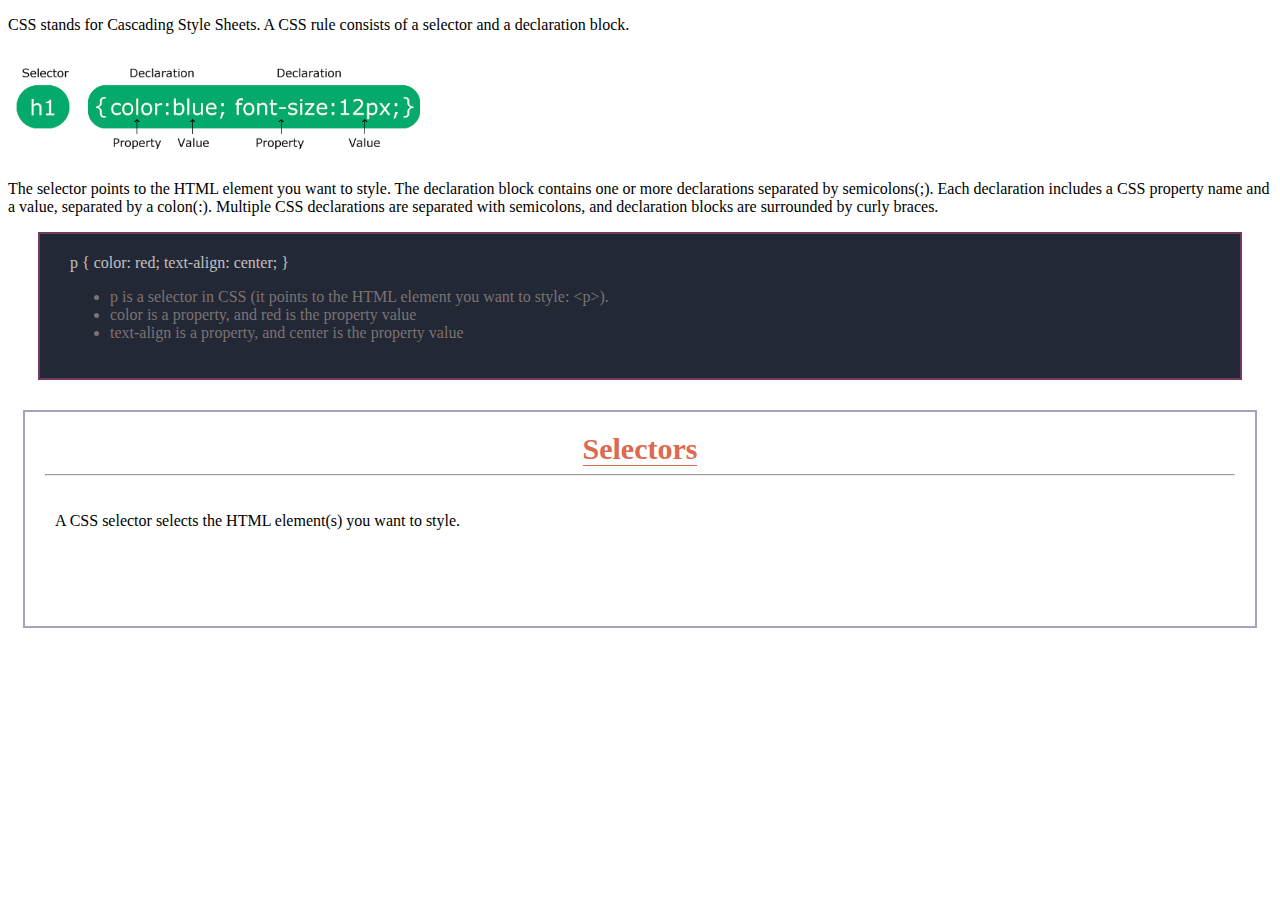
==== index.html @ f0236222 "selector" ====
<!DOCTYPE html>
<html lang="en">
  <head>
    <meta charset="UTF-8" />
    <meta http-equiv="X-UA-Compatible" content="IE=edge" />
    <meta name="viewport" content="width=device-width, initial-scale=1.0" />
    <title>Document</title>
    <link rel="stylesheet" href="./styles.css">
    <style>
      
    </style>
  </head>
  <body>
    <p>
      CSS stands for Cascading Style Sheets. A CSS rule consists of a selector
      and a declaration block.
    </p>
    <img src="./photos/Screenshot_7.png" alt="" height="110px" width="430px" />
    <p>
      The selector points to the HTML element you want to style. The declaration
      block contains one or more declarations separated by semicolons(;). Each
      declaration includes a CSS property name and a value, separated by a
      colon(:). Multiple CSS declarations are separated with semicolons, and
      declaration blocks are surrounded by curly braces.
    </p>
    <div class="codeDiv">
        p { 
            color: red; 
            text-align: center; 
        }
        <ul>
            <li class="codeColorComment">p is a selector in CSS (it points to the HTML element you want to style: &lt;p&gt;).</li>
            <li class="codeColorComment">color is a property, and red is the property value</li>
            <li class="codeColorComment">text-align is a property, and center is the property value</li>
        </ul>  
    </div>

    <div class="typeDiv">
        <h3 class="title"><a href="./Details/Selectors.html">Selectors</a></h3><hr>
        <div  class="content">
            <p>A CSS selector selects the HTML element(s) you want to style.</p>
        </div>
    </div>
    
  </body>
</html>
---- styles.css ----
.codeColorGreen {
    /* color: #00a651; */
    color: #19c26a;
  }
  .codeColorDarkRed {
    color: #b94c9e;
    /* color: #7c496f; */
  }
  .codeColorRed {
    color: red;
    /* color: #7c496f; */
  }
  .codeColorBlue {
    color: rgb(91, 91, 243);
    /* color: #7c496f; */
  }
  .codeColorYellow {
    /* color: #ecf58a; */
    color: #cbd36f;
  }
  .codeColor4 {
    color: #a783dc;
  }
  .codeColorWhite {
    color: white;
  }
  .codeColorComment {
    color: rgb(126, 114, 114);
  }
  .codeDiv {
        margin: 30px;
        color: #c2c0c0;
        padding: 20px 30px;
        background-color: #222835;
        border: 2px solid #723b5d;
        margin-top: 1px;
    }
    .typeDiv {
        padding: 20px; 
        margin: 10px 15px;
        border: 2px solid #a3a3bd; 
    }
    .title {
        margin: 0;
        padding: 0;
        color: #db6a4e;
        text-align: center;
        font-size: 30px;
    }

    .title a {
        margin: 0;
        padding: 0;
        color: #db6a4e;
        text-align: center;
        text-decoration: none;
        border-bottom: 1px solid #db6a4e;
        
    }

    .content {
        padding: 10px;
        margin-top: 10px;
        min-height: 100px;
    }
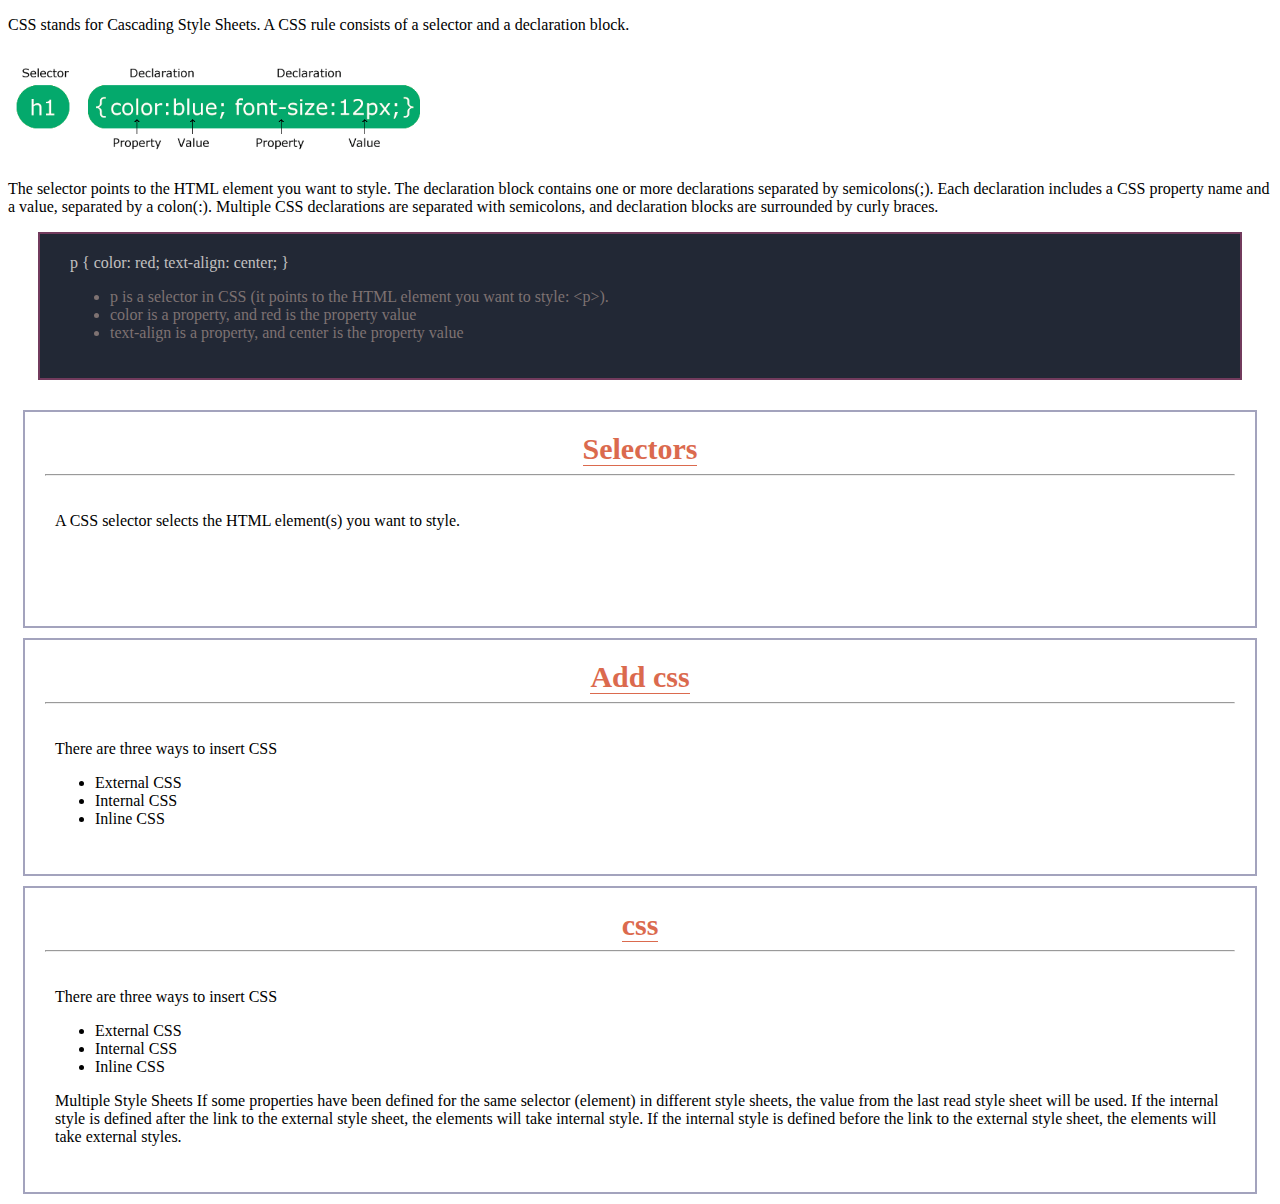
==== commit d8596865: "add css" ====
--- a/index.html
+++ b/index.html
@@ -41,6 +41,32 @@
             <p>A CSS selector selects the HTML element(s) you want to style.</p>
         </div>
     </div>
+
+    <div class="typeDiv">
+        <h3 class="title"><a href="./Details/addCss.html">Add css</a></h3><hr>
+        <div  class="content">
+            <p>There are three ways to insert CSS</p>
+            <ul>
+              <li>External CSS</li>
+              <li>Internal CSS</li>
+              <li>Inline CSS</li>
+            </ul>
+        </div>
+    </div>
+
+    <div class="typeDiv">
+        <h3 class="title"><a href="./Details/addCss.html">css</a></h3><hr>
+        <div  class="content">
+            <p>There are three ways to insert CSS</p>
+            <ul>
+              <li>External CSS</li>
+              <li>Internal CSS</li>
+              <li>Inline CSS</li>
+            </ul>
+            <p>Multiple Style Sheets
+              If some properties have been defined for the same selector (element) in different style sheets, the value from the last read style sheet will be used. If the internal style is defined after the link to the external style sheet, the elements will take internal style. If the internal style is defined before the link to the external style sheet, the elements will take external styles. </p>
+        </div>
+    </div>
     
   </body>
 </html>
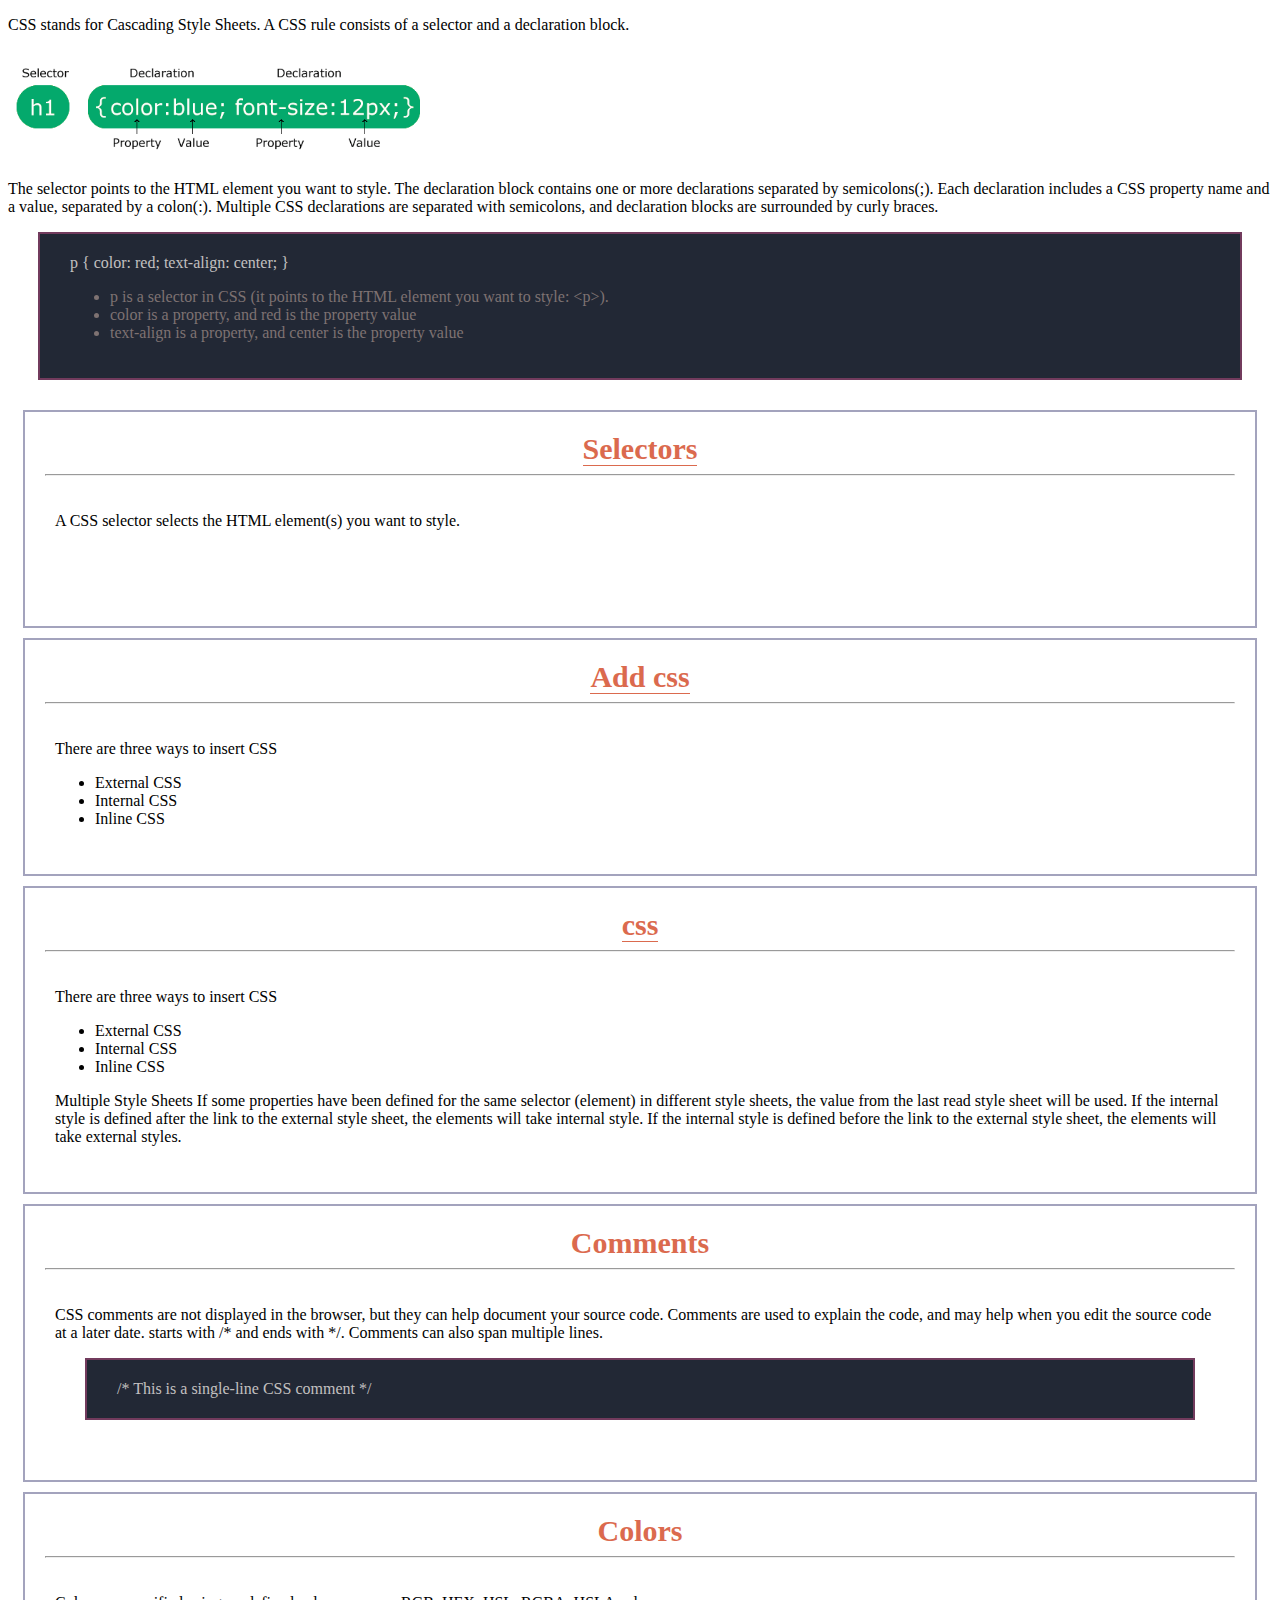
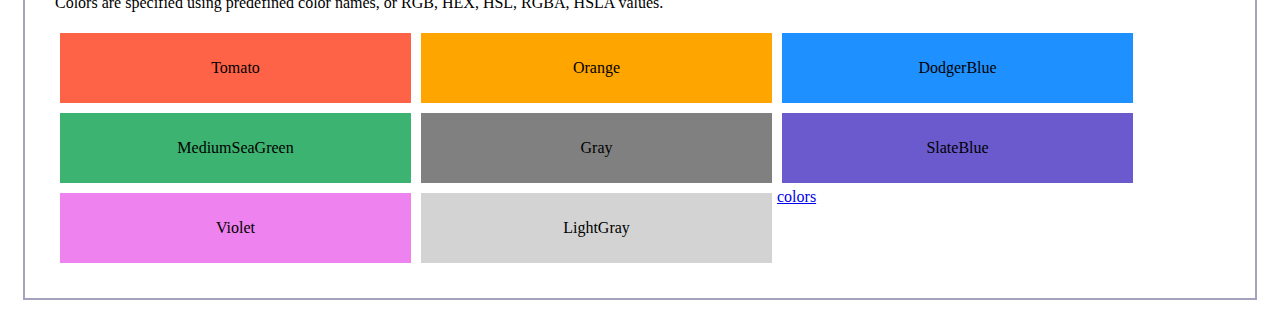
==== commit ab8332e0: "colors" ====
--- a/index.html
+++ b/index.html
@@ -67,6 +67,121 @@
               If some properties have been defined for the same selector (element) in different style sheets, the value from the last read style sheet will be used. If the internal style is defined after the link to the external style sheet, the elements will take internal style. If the internal style is defined before the link to the external style sheet, the elements will take external styles. </p>
         </div>
     </div>
+
+
+    <section id="A">
+      
+    </section>
+
+    <section id="B">
+
+    </section>
+    <section id="C">
+      <div class="typeDiv">
+        <h3 class="title">Comments</h3><hr>
+        <div  class="content">
+            <p>CSS comments are not displayed in the browser, but they can help document your source code. Comments are used to explain the code, and may help when you edit the source code at a later date. starts with /* and ends with */. Comments can also span multiple lines. </p>
+
+            <div class="codeDiv">
+              /* This is a single-line CSS comment */  
+          </div>
+        </div>
+      </div>
+
+      <div class="typeDiv">
+        <h3 class="title">Colors</h3><hr>
+        <div  class="content">
+            <p>Colors are specified using predefined color names, or RGB, HEX, HSL, RGBA, HSLA values.</p>
+
+            <div class="codeRunDiv">
+              <div class="firstRowOfColor">
+                <div id="tomato" class="colorBlock">Tomato</div>
+                <div id="orange" class="colorBlock">Orange</div>
+                <div id="dodgerBlue" class="colorBlock">DodgerBlue</div>
+              </div>
+              <div class="secondRowOfColor">
+                <div id="mediumSeaGreen" class="colorBlock">MediumSeaGreen</div>
+                <div id="gray" class="colorBlock">Gray</div>
+                <div id="slateBlue" class="colorBlock">SlateBlue</div>
+              </div>
+              <div class="thirdRowOfColor">
+                <div id="violet" class="colorBlock">Violet</div>
+                <div id="lightGray" class="colorBlock">LightGray</div>
+                <a href="https://www.w3schools.com/colors/colors_names.asp">colors</a>
+              </div>
+            </div>
+        </div>
+      </div>
+    </section>
+    <section id="D">
+
+    </section>
+    <section id="E">
+
+    </section>
+    <section id="F">
+
+    </section>
+    <section id="G">
+
+    </section>
+    <section id="H">
+
+    </section>
+    <section id="I">
+
+    </section>
+    <section id="J">
+
+    </section>
+    <section id="K">
+
+    </section>
+    <section id="L">
+
+    </section>
+    <section id="M">
+
+    </section>
+    <section id="N">
+
+    </section>
+    <section id="O">
+
+    </section>
+    <section id="P">
+
+    </section>
+    <section id="Q">
+
+    </section>
+    <section id="R">
+
+    </section>
+    <section id="S">
+
+    </section>
+    <section id="T">
+
+    </section>
+    <section id="U">
+
+    </section>
+    <section id="V">
+
+    </section>
+    <section id="W">
+
+    </section>
+    <section id="X">
+
+    </section>
+    <section id="Y">
+
+    </section>
+    <section id="Z">
+
+    </section>
     
   </body>
 </html>
--- a/styles.css
+++ b/styles.css
@@ -62,4 +62,41 @@
         padding: 10px;
         margin-top: 10px;
         min-height: 100px;
+    }
+
+    .firstRowOfColor, .secondRowOfColor, .thirdRowOfColor {
+        display: flex;
+    }
+
+    .colorBlock {
+        width: 30%;
+        height: 70px;
+        line-height: 70px;
+        text-align: center;
+        margin: 5px;
+    }
+
+    #tomato {
+        background-color: tomato;
+    }
+    #orange {
+        background-color: orange;
+    }
+    #dodgerBlue {
+        background-color: dodgerBlue;
+    }
+    #mediumSeaGreen {
+        background-color: mediumSeaGreen;
+    }
+    #gray {
+        background-color: gray;
+    }
+    #slateBlue {
+        background-color: slateBlue;
+    }
+    #violet {
+        background-color: violet;
+    }
+    #lightGray {
+        background-color: lightGray;
     }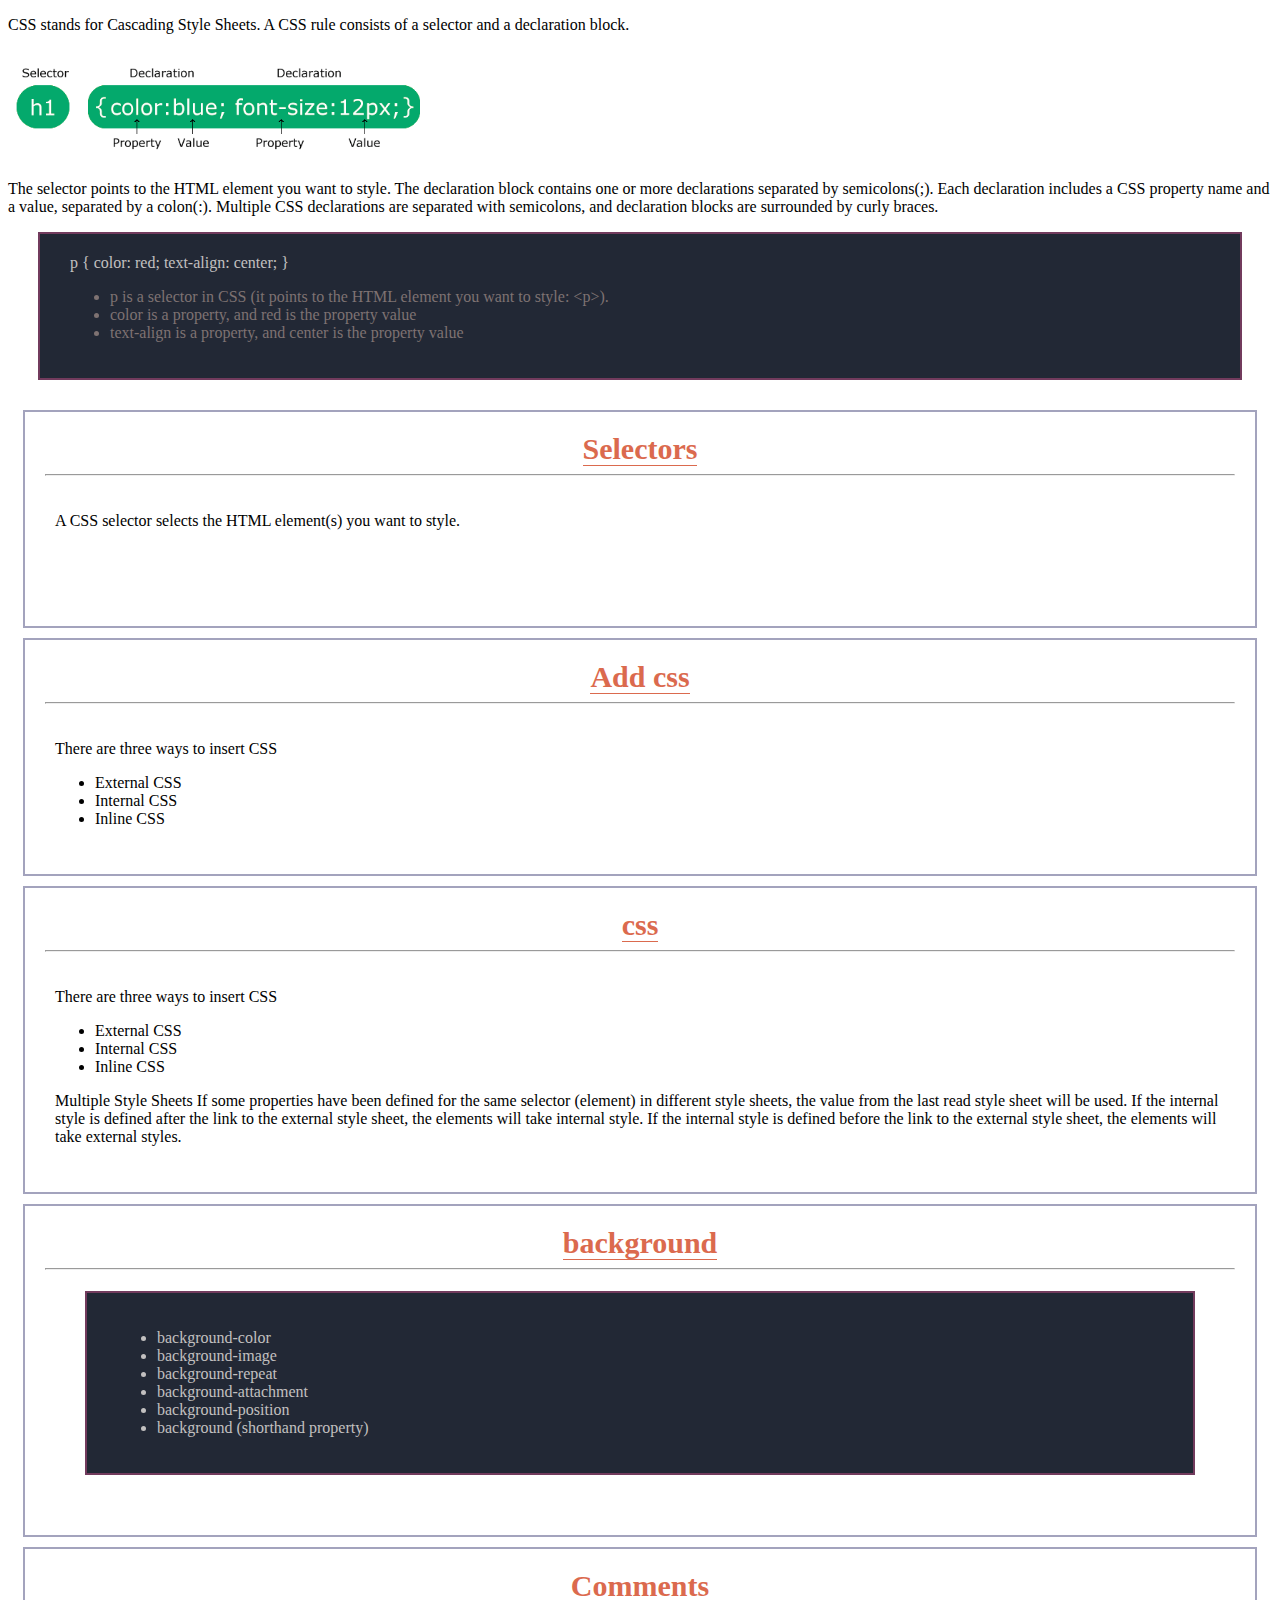
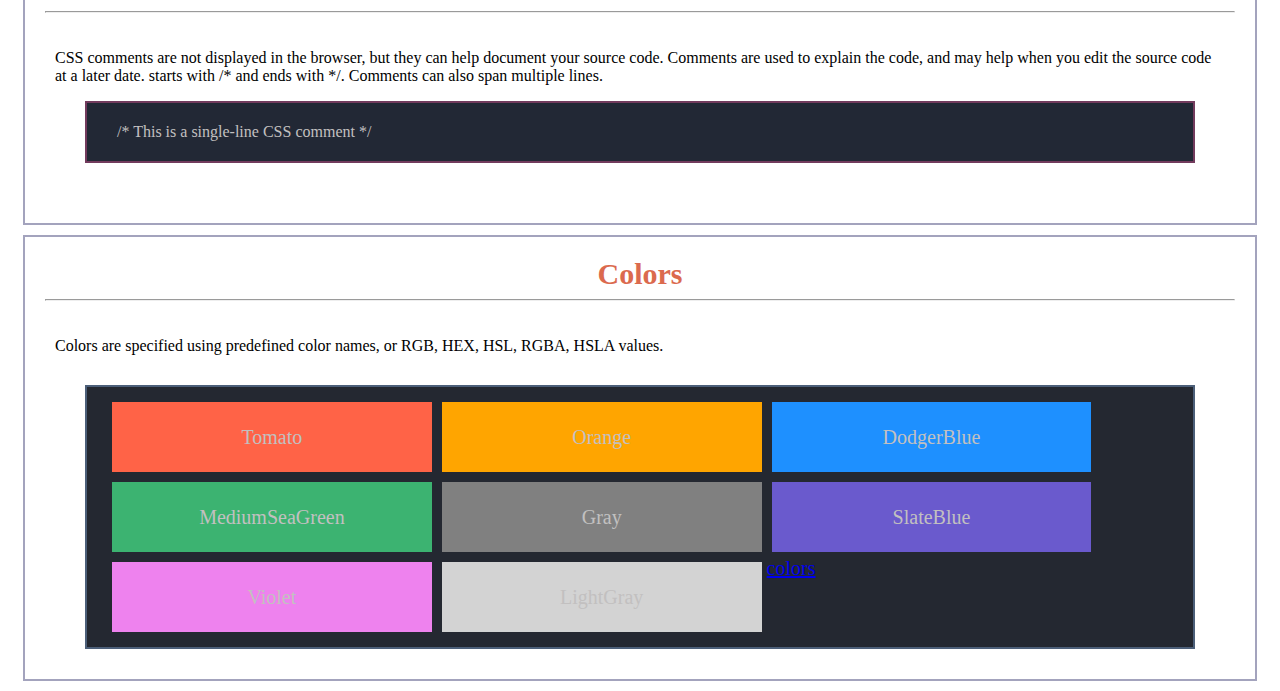
==== commit a3a86c36: "background color" ====
--- a/index.html
+++ b/index.html
@@ -74,7 +74,22 @@
     </section>
 
     <section id="B">
-
+      <div class="typeDiv">
+        <h3 class="title"><a href="./Details/background.html">background</a></h3><hr>
+        <div  class="content">
+            
+          <div class="codeDiv">
+            <ul>
+              <li>background-color</li>
+              <li>background-image</li>
+              <li>background-repeat</li>
+              <li>background-attachment</li>
+              <li>background-position</li>
+              <li>background (shorthand property)</li>
+            </ul>  
+          </div>
+        </div>
+      </div>
     </section>
     <section id="C">
       <div class="typeDiv">
@@ -87,6 +102,8 @@
           </div>
         </div>
       </div>
+
+      
 
       <div class="typeDiv">
         <h3 class="title">Colors</h3><hr>
--- a/styles.css
+++ b/styles.css
@@ -28,13 +28,23 @@
     color: rgb(126, 114, 114);
   }
   .codeDiv {
-        margin: 30px;
-        color: #c2c0c0;
-        padding: 20px 30px;
-        background-color: #222835;
-        border: 2px solid #723b5d;
-        margin-top: 1px;
+    margin: 30px;
+    color: #c2c0c0;
+    padding: 20px 30px;
+    background-color: #222835;
+    border: 2px solid #723b5d;
+    margin-top: 1px;
     }
+  .codeRunDiv {
+    margin: 30px;
+    margin-bottom: 0;
+    color: #c2c0c0;
+    padding: 10px 20px;
+    background-color: #242831;
+    border: 2px solid #4c5f79;
+    font-size: 20px;
+    /* height: 300px; */
+  }
     .typeDiv {
         padding: 20px; 
         margin: 10px 15px;
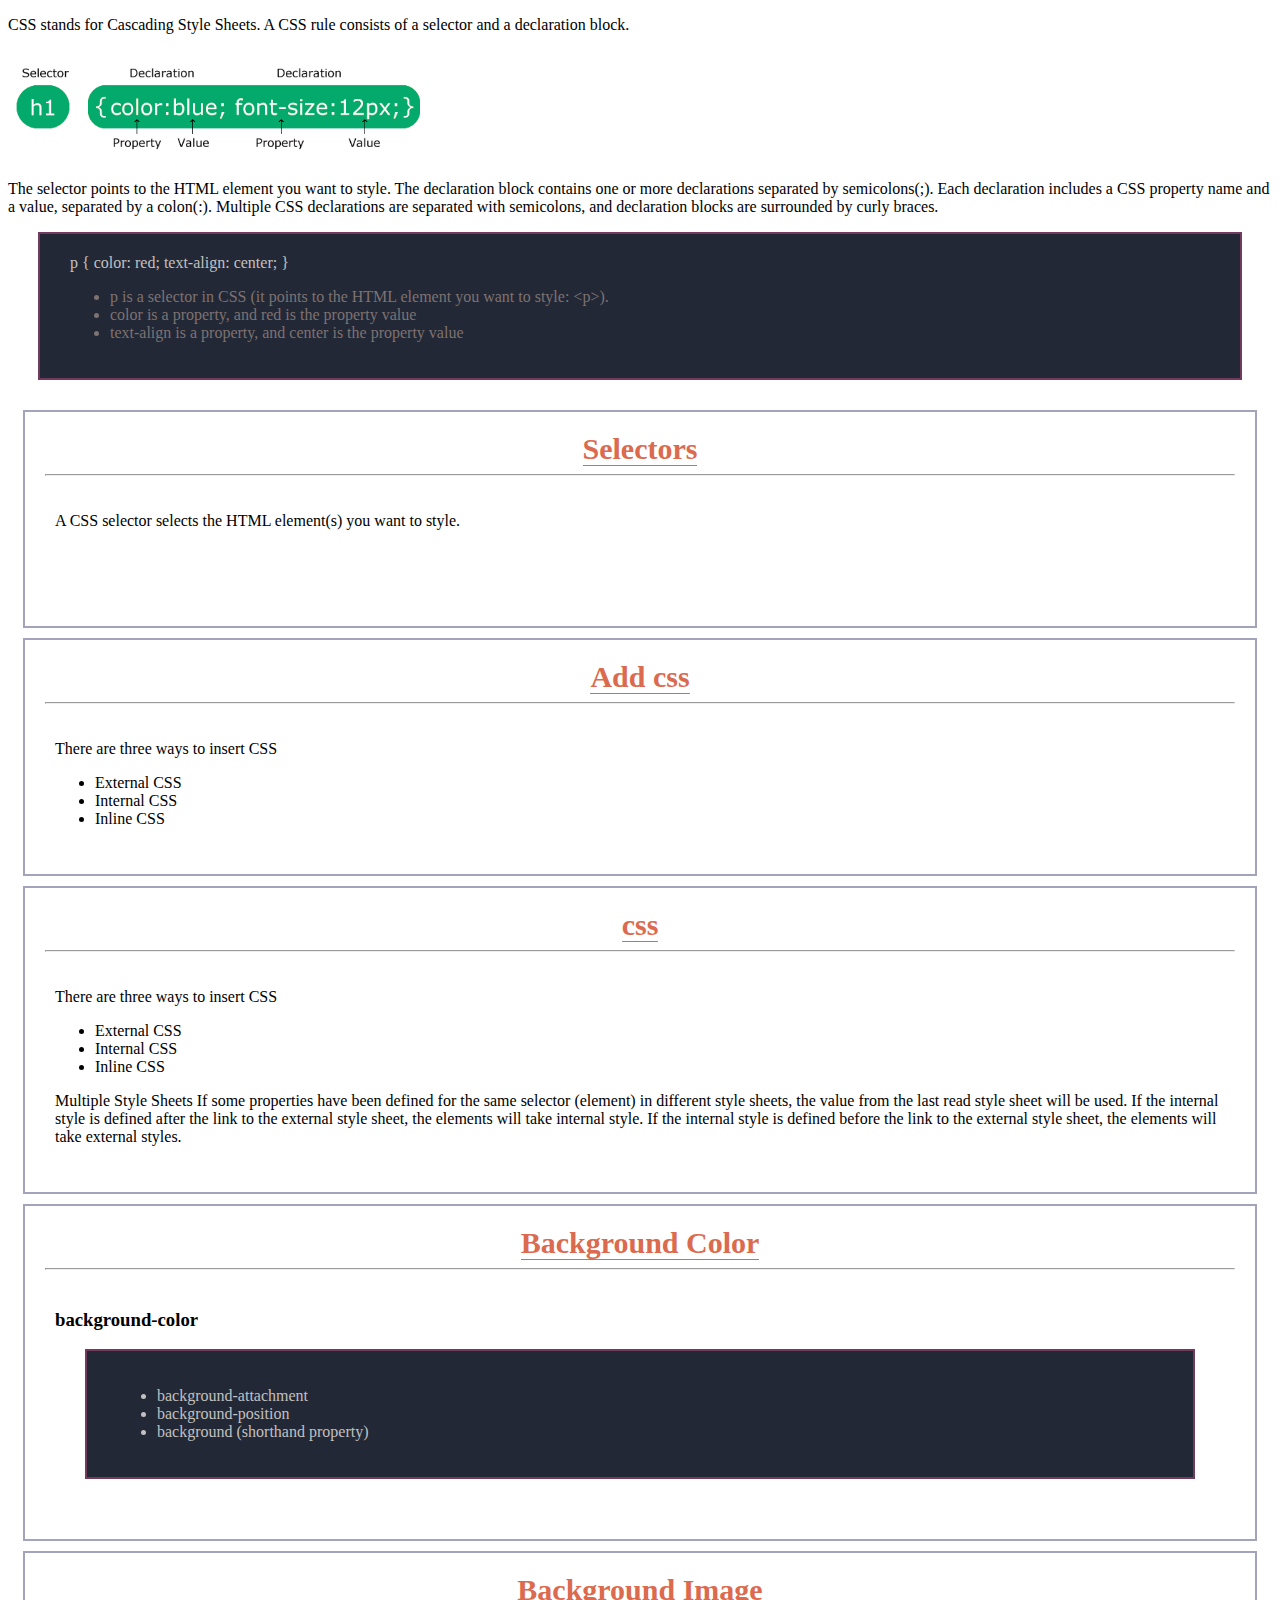
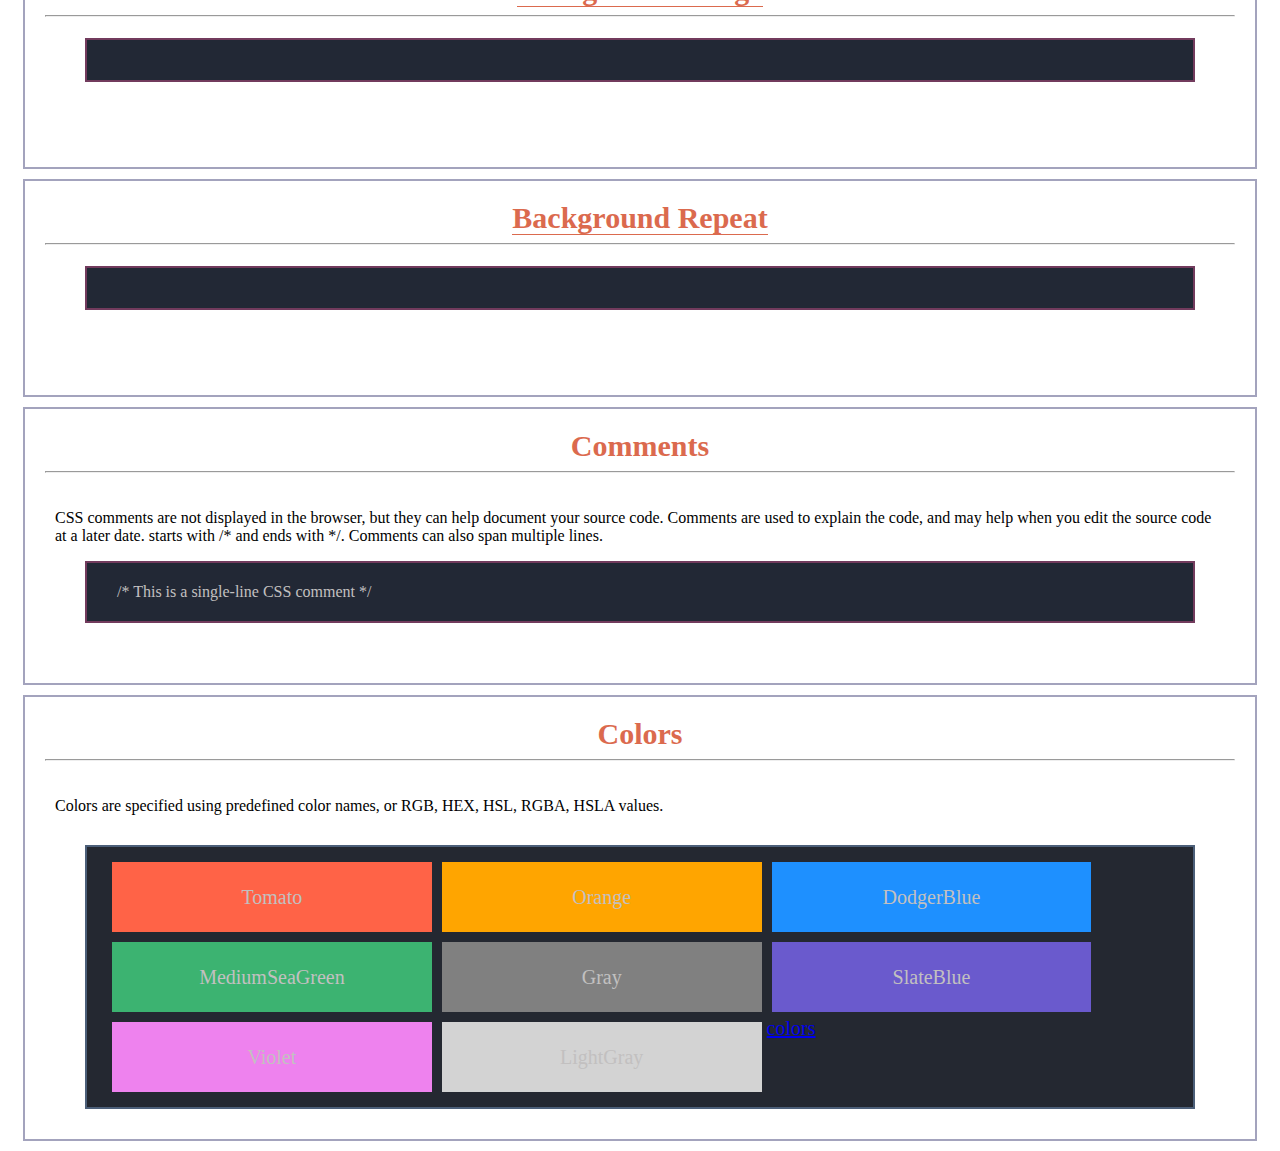
==== commit 53541cee: "background image, repeat" ====
--- a/index.html
+++ b/index.html
@@ -75,18 +75,36 @@
 
     <section id="B">
       <div class="typeDiv">
-        <h3 class="title"><a href="./Details/background.html">background</a></h3><hr>
-        <div  class="content">
+        <h3 class="title"><a href="./Details/backgroundColor.html">Background Color</a></h3><hr>
+        <div  class="content">
+          <h3>background-color</h3>
             
           <div class="codeDiv">
             <ul>
-              <li>background-color</li>
-              <li>background-image</li>
-              <li>background-repeat</li>
+              
               <li>background-attachment</li>
               <li>background-position</li>
               <li>background (shorthand property)</li>
             </ul>  
+          </div>
+        </div>
+      </div>
+      <div class="typeDiv">
+        <h3 class="title"><a href="./Details/backgroundImage.html">Background Image</a></h3><hr>
+        <div  class="content">
+            
+          <div class="codeDiv">
+             
+          </div>
+        </div>
+      </div>
+
+      <div class="typeDiv">
+        <h3 class="title"><a href="./Details/backgroundRepeat.html">Background Repeat</a></h3><hr>
+        <div  class="content">
+            
+          <div class="codeDiv">
+             
           </div>
         </div>
       </div>
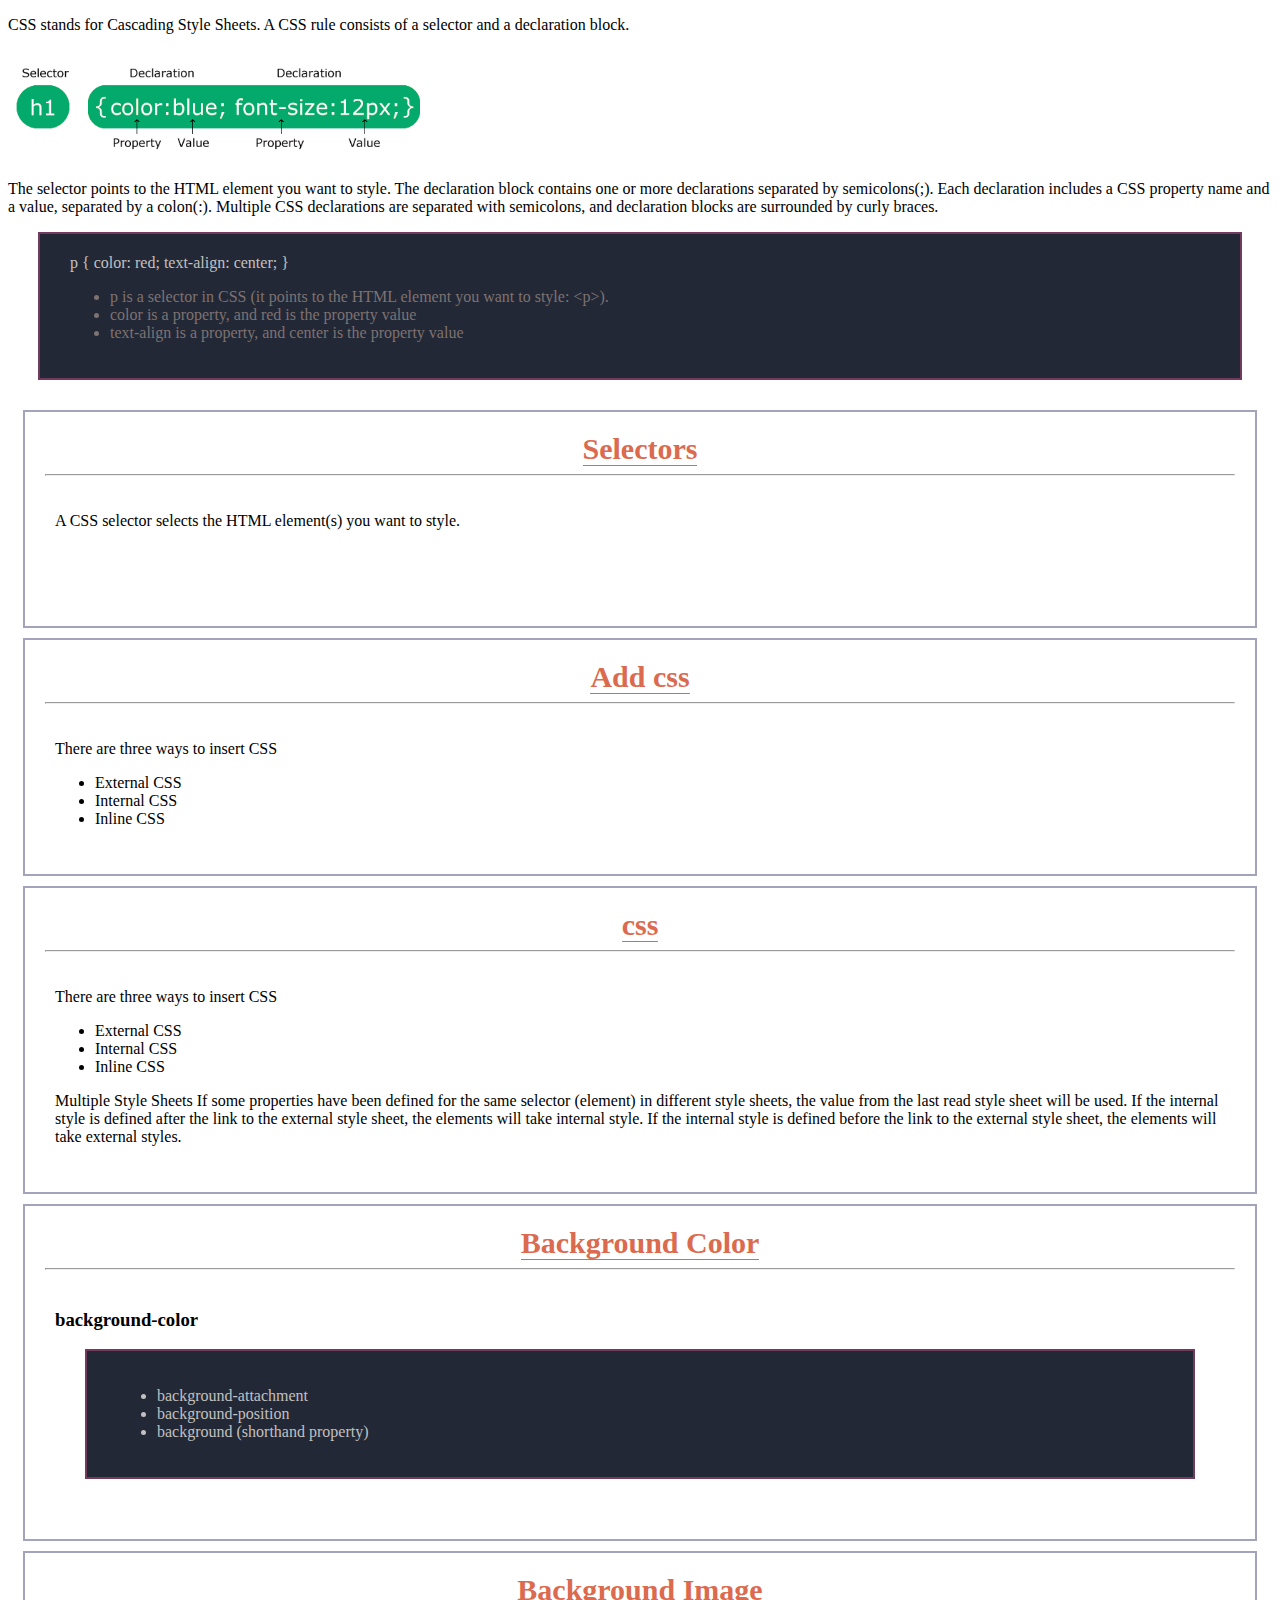
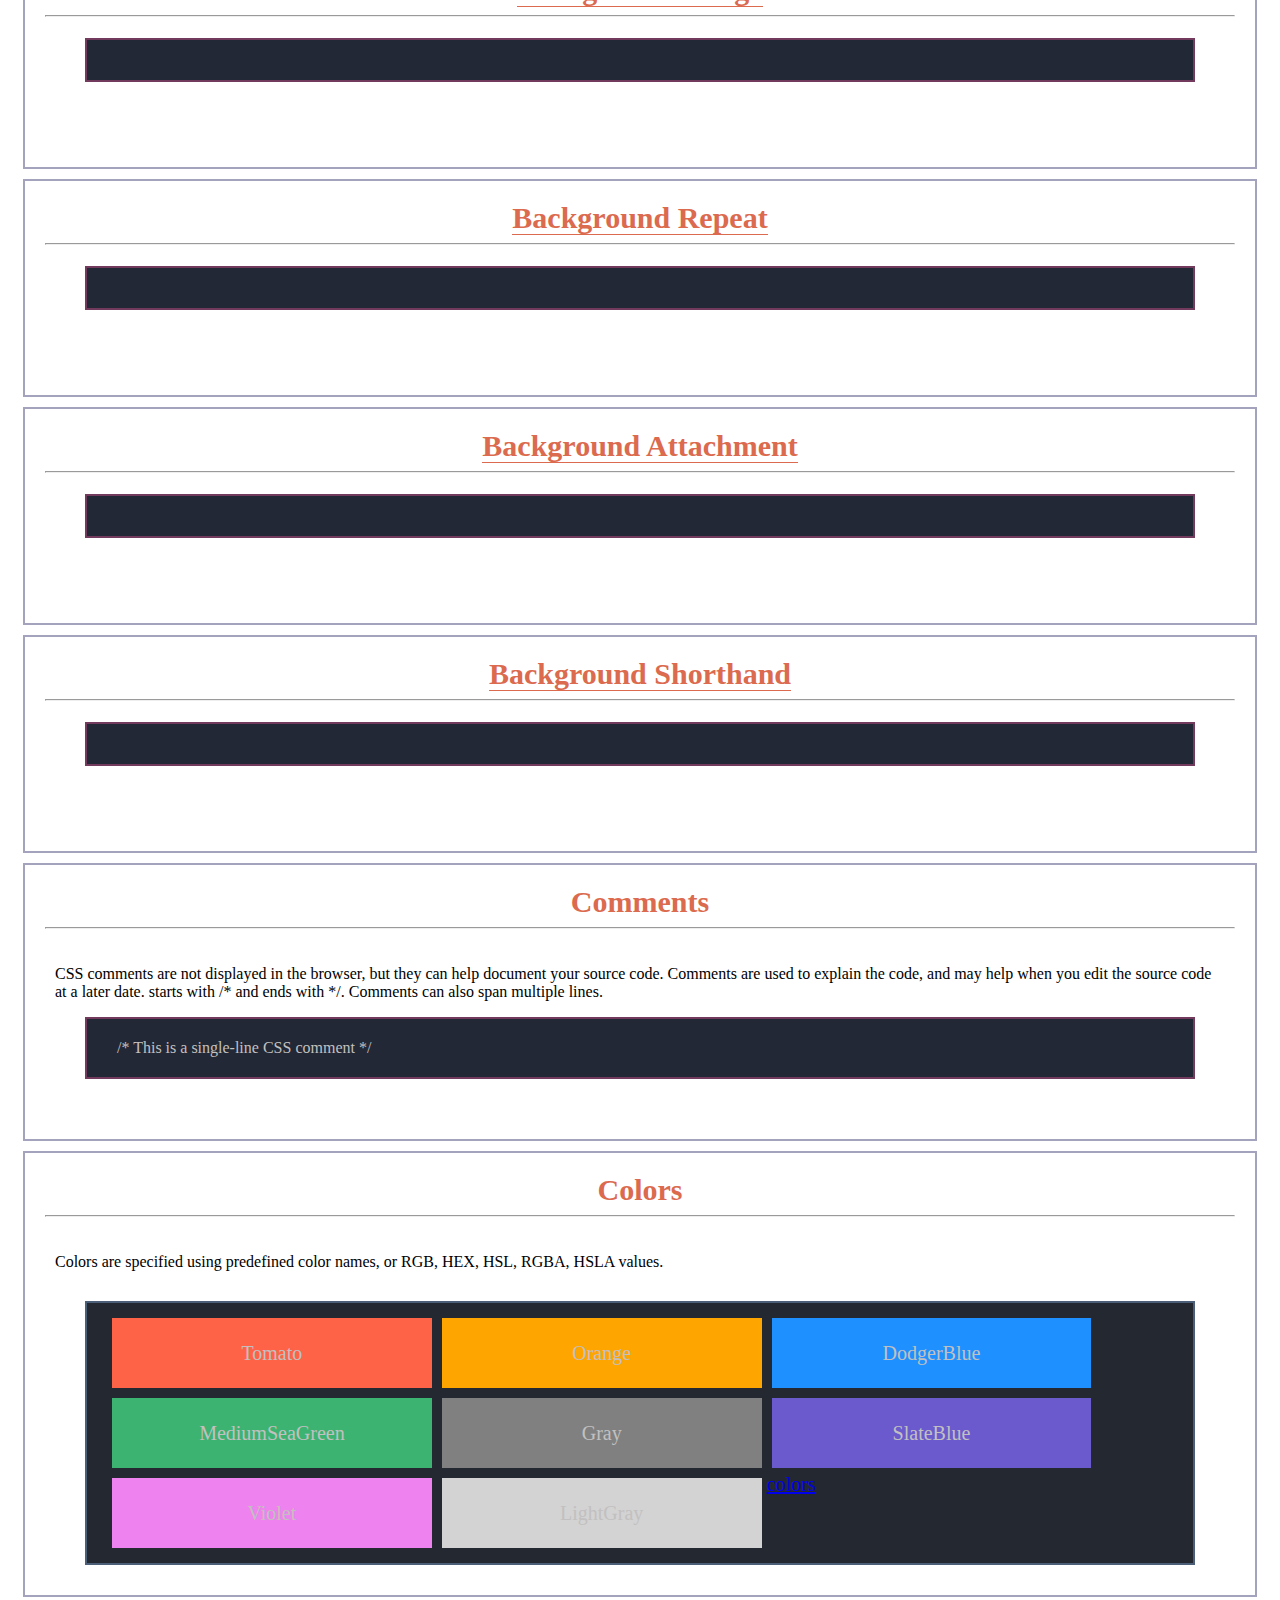
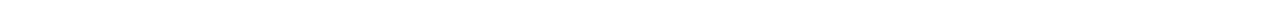
==== commit 03294715: "background shorthand" ====
--- a/index.html
+++ b/index.html
@@ -108,6 +108,26 @@
           </div>
         </div>
       </div>
+
+      <div class="typeDiv">
+        <h3 class="title"><a href="./Details/backgroundAttachment.html">Background Attachment</a></h3><hr>
+        <div  class="content">
+            
+          <div class="codeDiv">
+             
+          </div>
+        </div>
+      </div>
+      <div class="typeDiv">
+        <h3 class="title"><a href="./Details/backgroundShorthand.html">Background Shorthand</a></h3><hr>
+        <div  class="content">
+            
+          <div class="codeDiv">
+             
+          </div>
+        </div>
+      </div>
+
     </section>
     <section id="C">
       <div class="typeDiv">
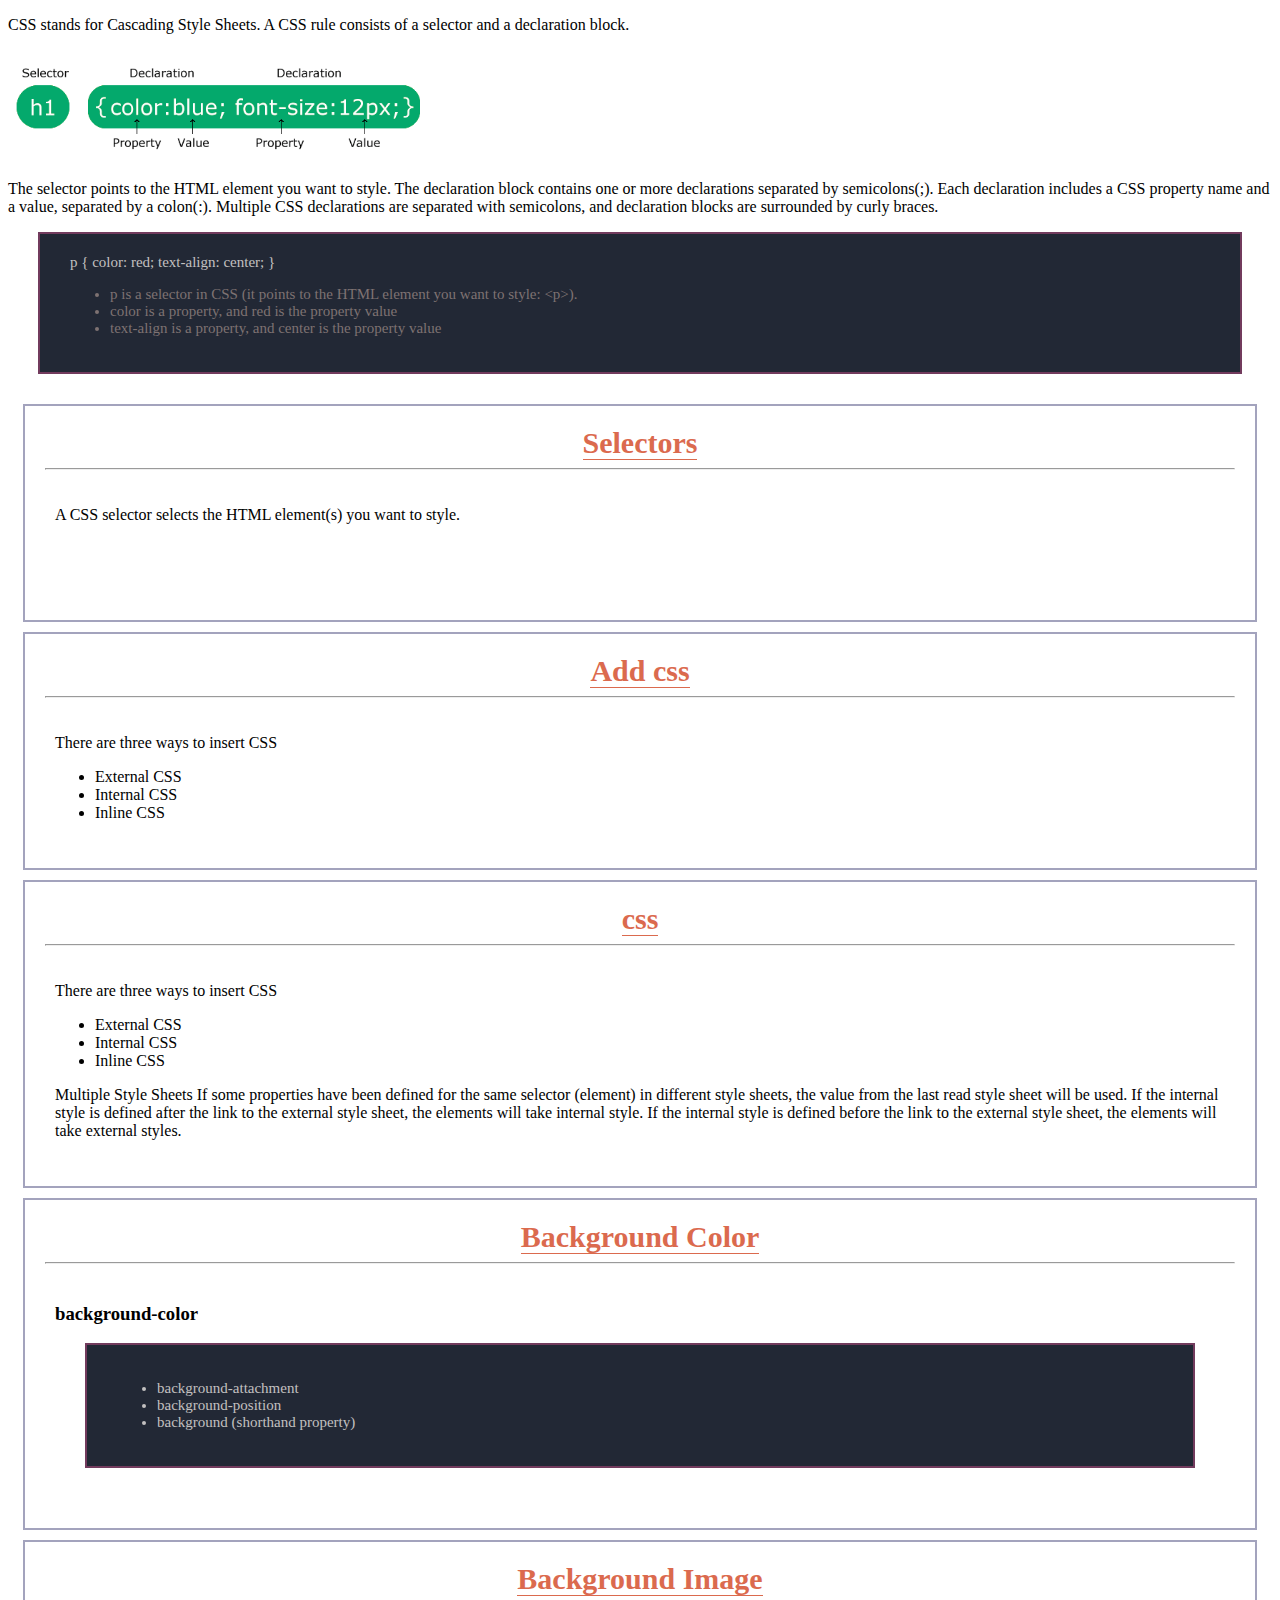
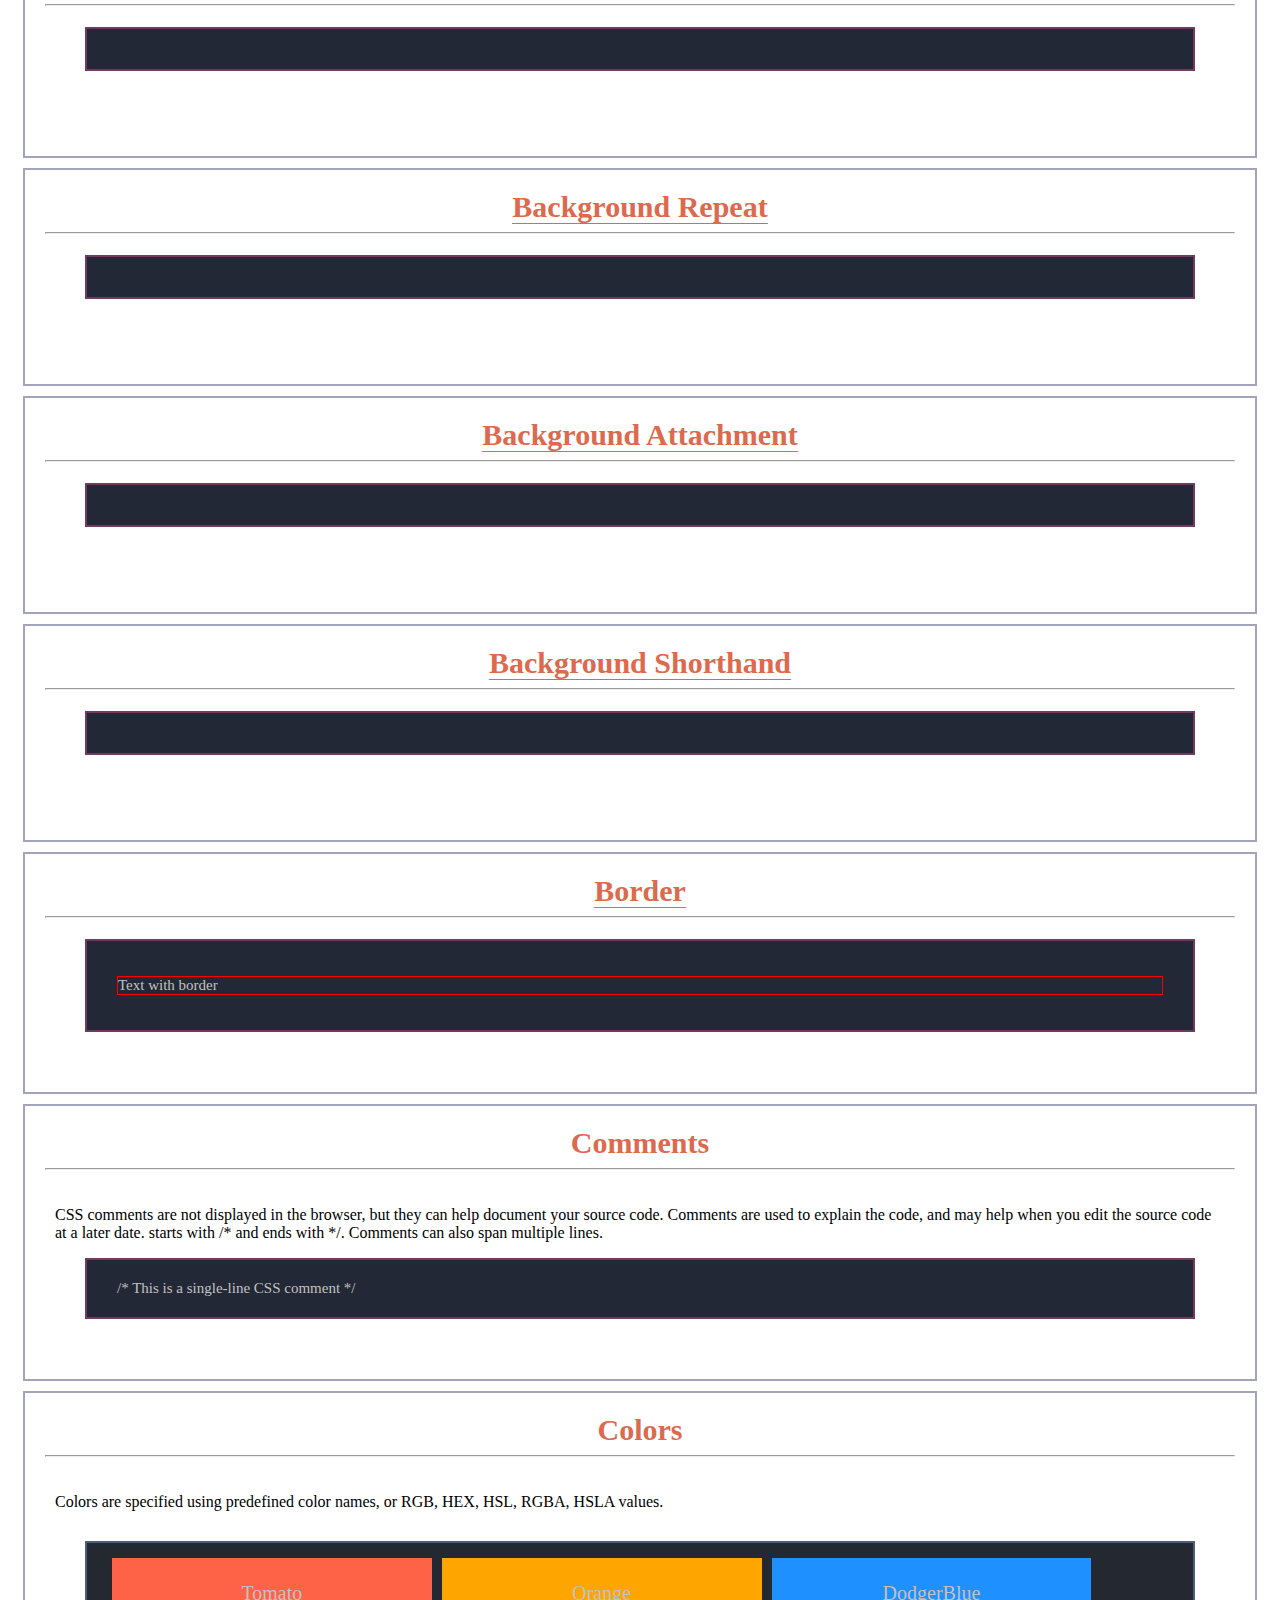
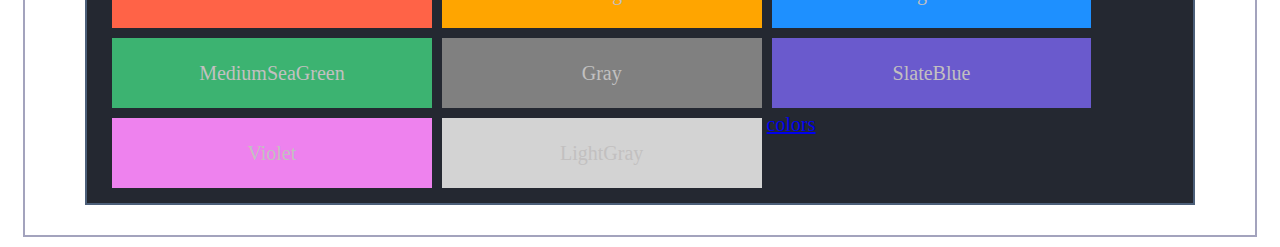
==== commit d9d20b36: "border" ====
--- a/index.html
+++ b/index.html
@@ -128,7 +128,18 @@
         </div>
       </div>
 
-    </section>
+      <div class="typeDiv">
+        <h3 class="title"><a href="./Details/border.html">Border</a></h3><hr>
+        <div  class="content">
+            
+          <div class="codeDiv">
+             <p class="borderText">Text with border</p>
+          </div>
+        </div>
+      </div>
+
+    </section>
+
     <section id="C">
       <div class="typeDiv">
         <h3 class="title">Comments</h3><hr>
--- a/styles.css
+++ b/styles.css
@@ -29,20 +29,21 @@
   }
   .codeDiv {
     margin: 30px;
+    margin-top: 1px;
+    font-size: 15px;
     color: #c2c0c0;
     padding: 20px 30px;
     background-color: #222835;
     border: 2px solid #723b5d;
-    margin-top: 1px;
     }
   .codeRunDiv {
     margin: 30px;
+    font-size: 20px;
     margin-bottom: 0;
     color: #c2c0c0;
     padding: 10px 20px;
     background-color: #242831;
     border: 2px solid #4c5f79;
-    font-size: 20px;
     /* height: 300px; */
   }
     .typeDiv {
@@ -53,9 +54,9 @@
     .title {
         margin: 0;
         padding: 0;
+        font-size: 30px;
         color: #db6a4e;
         text-align: center;
-        font-size: 30px;
     }
 
     .title a {
@@ -80,10 +81,10 @@
 
     .colorBlock {
         width: 30%;
+        margin: 5px;
         height: 70px;
         line-height: 70px;
         text-align: center;
-        margin: 5px;
     }
 
     #tomato {
@@ -109,4 +110,11 @@
     }
     #lightGray {
         background-color: lightGray;
-    }+    }
+
+
+    /* start */
+    .borderText {
+      border: 1px solid red;
+    }
+    /* end */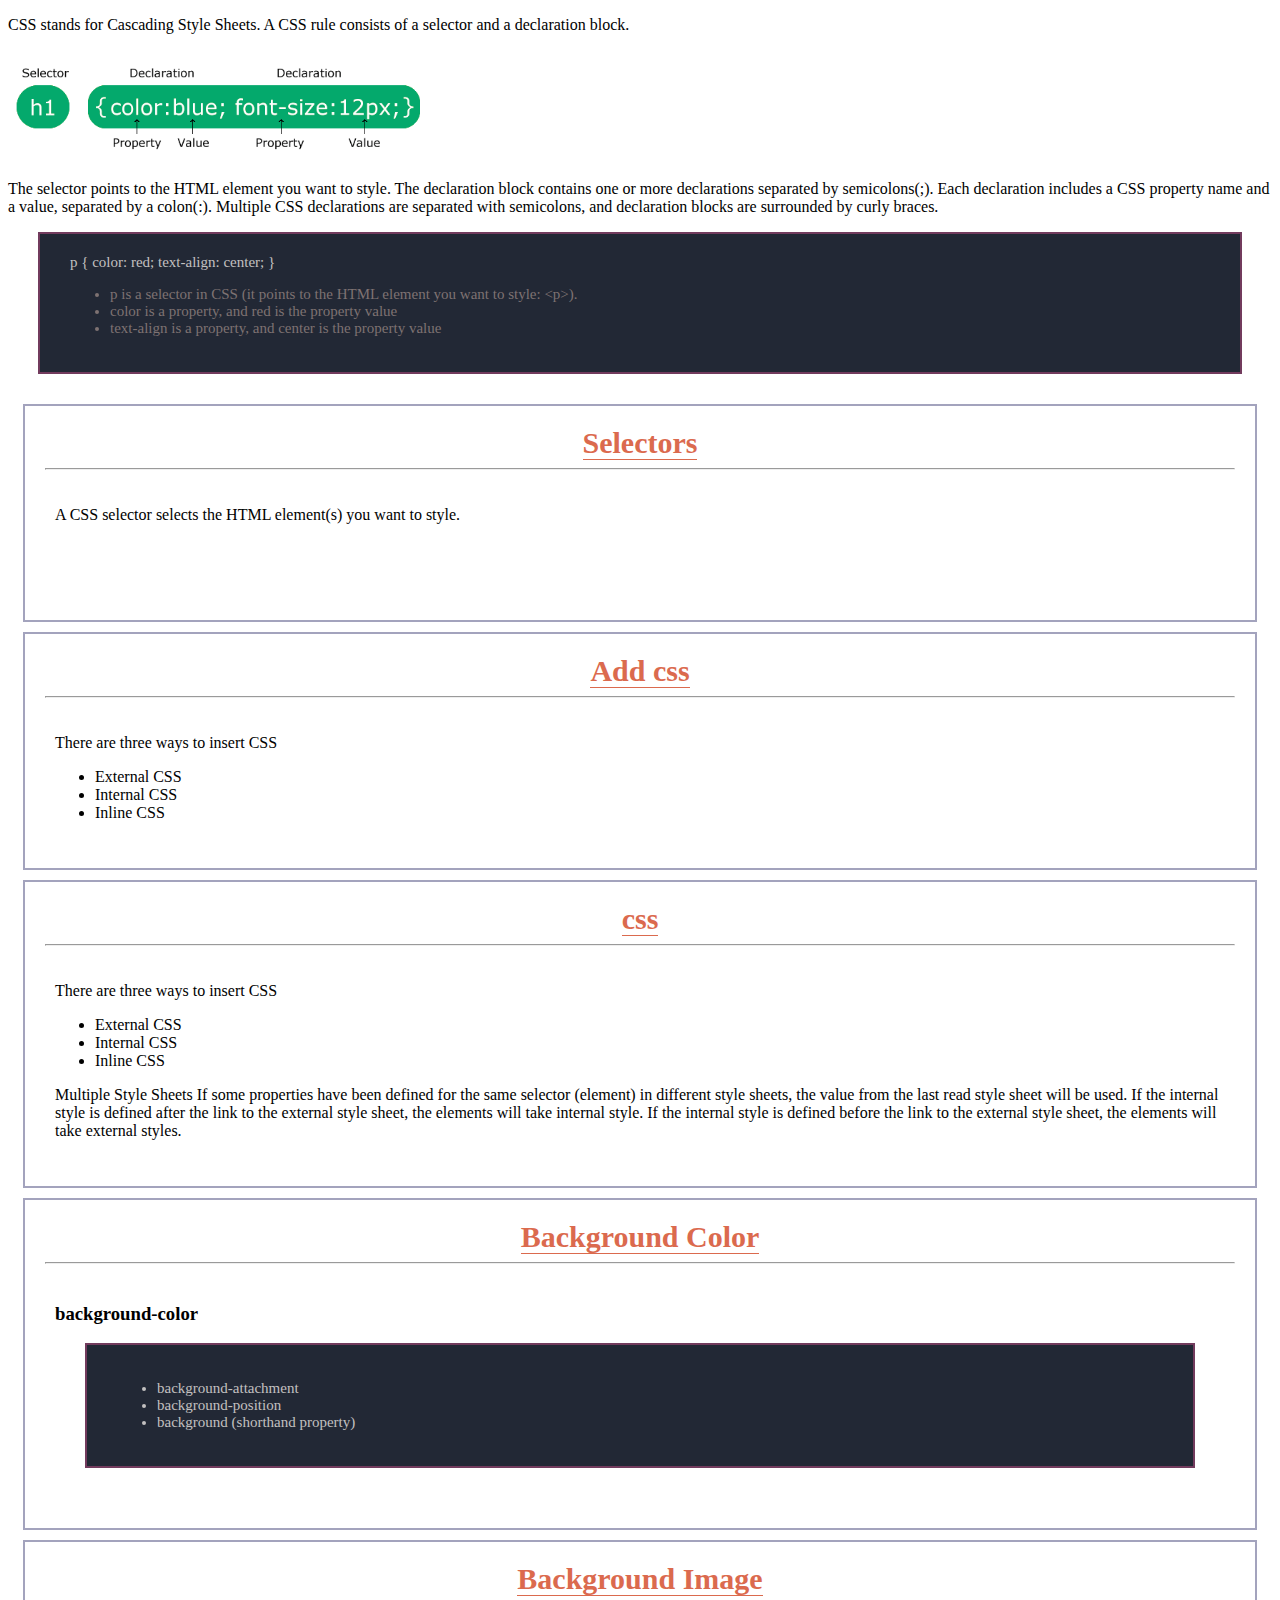
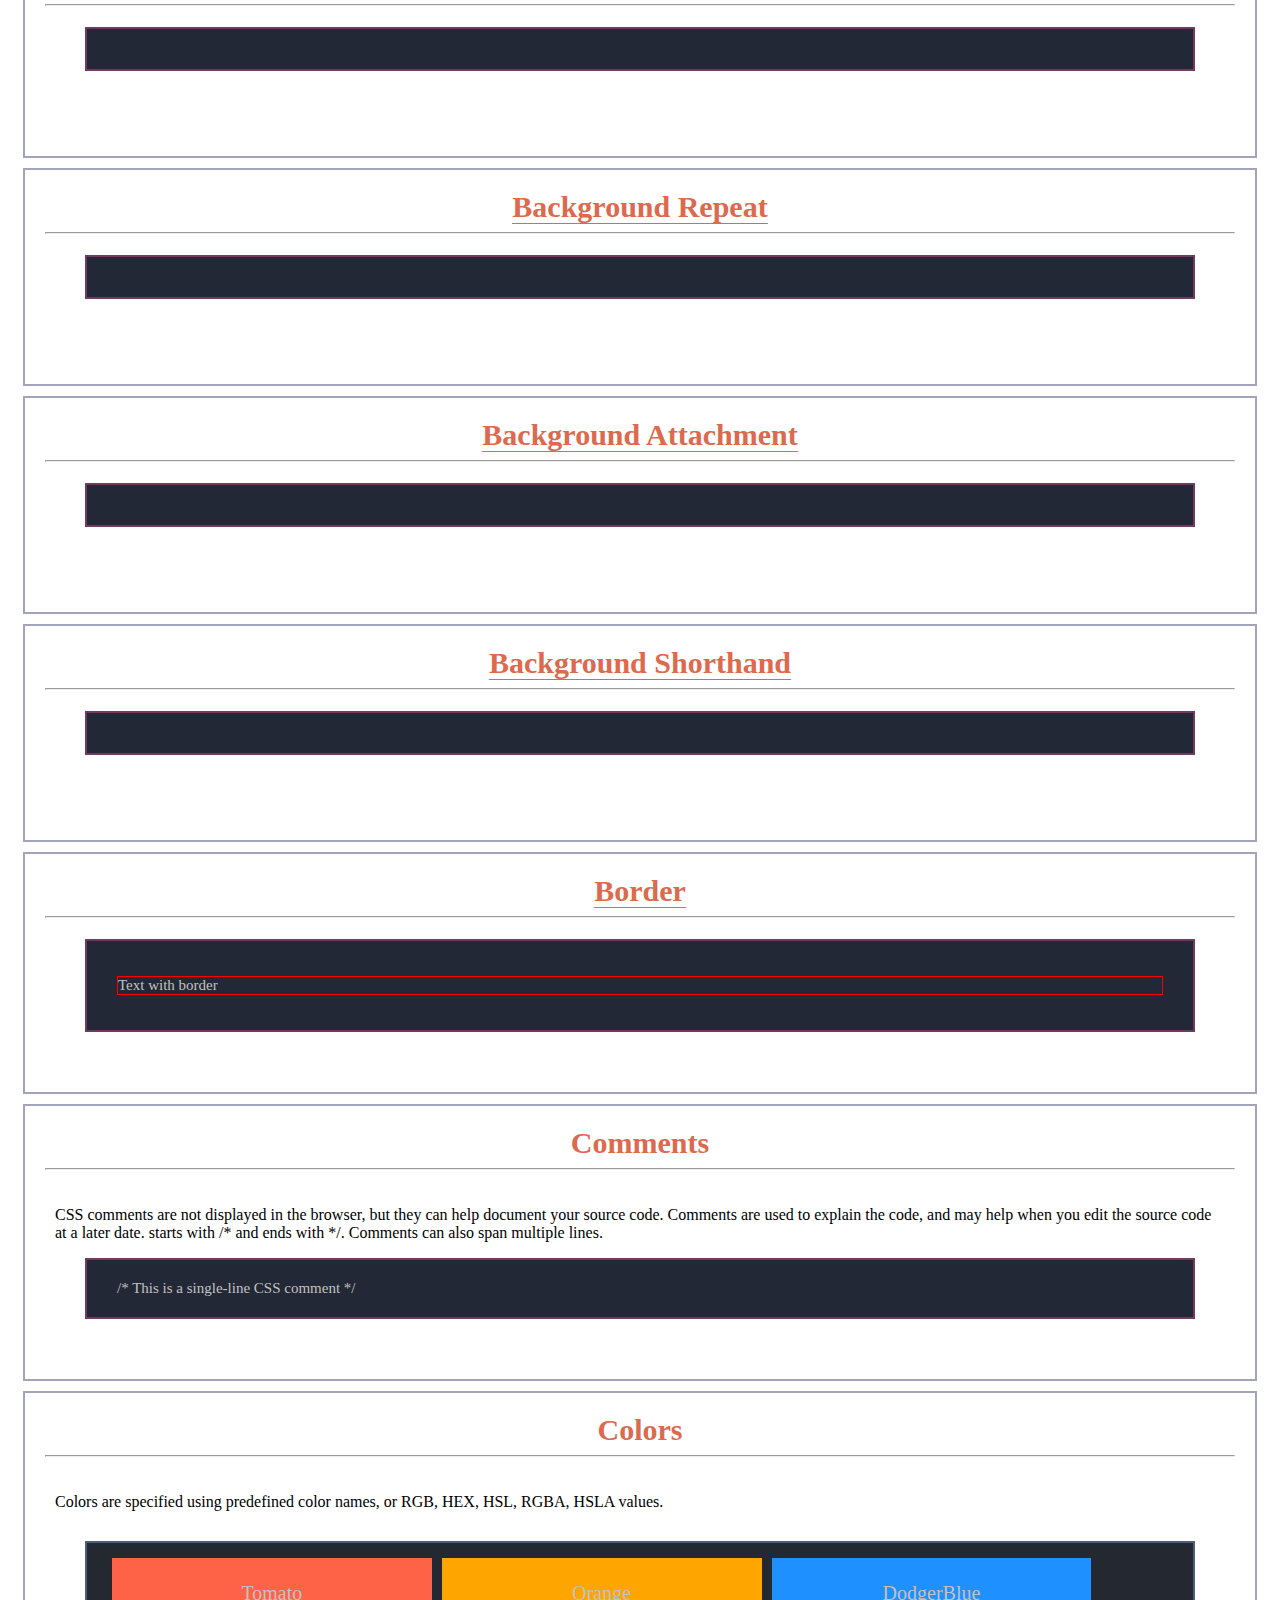
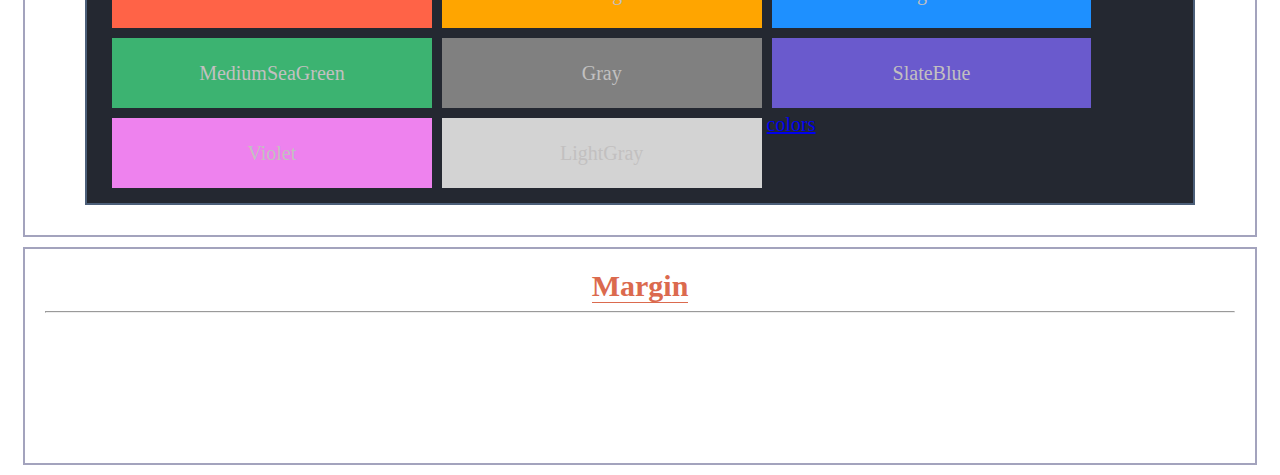
==== commit 781e21ef: "margin" ====
--- a/index.html
+++ b/index.html
@@ -207,6 +207,12 @@
 
     </section>
     <section id="M">
+      <div class="typeDiv">
+        <h3 class="title"><a href="./Details/margin.html">Margin</a></h3><hr>
+        <div  class="content">
+
+        </div>
+      </div>
 
     </section>
     <section id="N">
